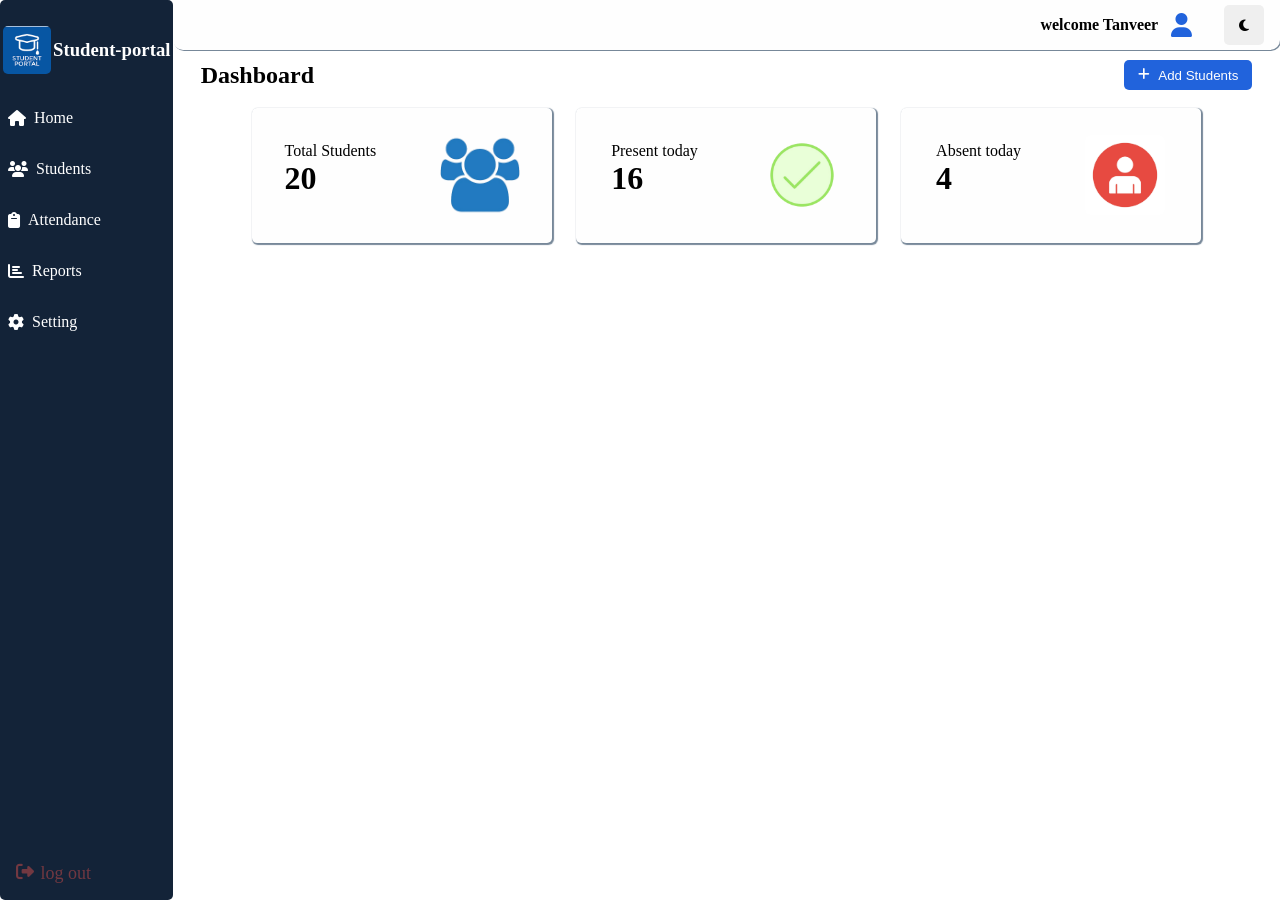
==== dashboard.html @ 8c80f7cb "half Ui of dashboard" ====
<!DOCTYPE html>
<html lang="en">
<head>
    <meta charset="UTF-8">
    <meta name="viewport" content="width=device-width, initial-scale=1.0">
    <title>Student-portal Dashboard</title>
    <link rel="stylesheet" href="https://cdnjs.cloudflare.com/ajax/libs/font-awesome/6.7.2/css/all.min.css">
     <link rel="stylesheet" href="dashboard.css">
</head>
<body>
    <nav class="navbar">
        <span class="logo-top">
            <img src="portal-logo.png" alt="portal-logo">
            <h3>
                Student-portal
            </h3>
        </span>
        <ul>
            <li>
                <i class="fa-solid fa-house"></i>
                <a href=""></i>Home</a>
            </li>
            <li>
                <i class="fa-solid fa-users"></i>
                <a href="">Students</a>
            </li>
            <li>
                <i class="fa-solid  fa-clipboard"></i>
                <a href="">Attendance</a>
            </li>
            <li>
                <i class="fa-solid fa-chart-bar"></i>
                <a href="">Reports</a>
            </li>
            <li>
        <i class="fa-solid fa-gear"></i>
        <a href="">Setting</a>
            </li>
        </ul>
        <span class="logout">
            <a href=""> <i class="fa-solid fa-right-from-bracket"></i>log out</a>
        </span>
     </nav>
<main>
    <div class="header">
        <p class="user">
          <h4> welcome Tanveer</h4>  <i class="fa-solid fa-user usericon"></i>
        </p>
       <button class="theme"> <i class="fa-solid fa-moon"> </i></button>
    </div>

    <div class="dashboard">
        <h2>
            Dashboard
        </h2>
        <button class="addbtn">
            <i class="fa-solid fa-plus"></i>Add Students
        </button>
    </div>
    <div class="cards">
        <div class="card card1">
         <span class="title">
            Total Students
            <h4>
 20
            </h4>
            
         </span>
         <img src="users.png" alt="users">
        </div>
        <div class="card card2">
         <span class="title">
            Present today
            <h4>
  16
            </h4>
         </span>
         <img src="tick.png" alt="" class="tick">
        </div>
        <div class="card card3">
         <span class="title">
           Absent today
            <h4>
 4
            </h4>
         </span>
         <img src="image.png" alt="">
         
        </div>
    </div>
</main>
</body>
</html>
---- dashboard.css ----
* {
    margin: 0;
    padding: 0;
}

body,
html {
    height: 100%;
    width: 100%;
    display: flex;

}

nav {
    height: 100vh;
    width: 200px;
    background-color: #132338;
    border-radius: 5px;
    color: white;
    display: flex;
    flex-direction: column;
}

a {
    text-decoration: none;
    color: white;
}

ul {
    list-style: none;
    display: flex;
    justify-content: center;
    gap: 1rem;
    flex-direction: column;


}

li {
    height: 35px;

    width: auto;
    padding-left: 0.5rem;
    display: flex;
    align-items: center;
    gap: 0.5rem;
}

li:hover {
    background-color: #2163dc;
}

img {
    height: 48px;
    width: auto;
    border-radius: 5px;

}

.logo-top {
    height: 100px;
    width: 100%;
    display: flex;
    justify-content: center;
    justify-content: space-evenly;
    align-items: center;
}


.logout {
    margin-top: auto;
    padding: 1rem;
    justify-self: end;
    align-items: center;
    display: flex;


}

.logout a {
    color: #723841;
    font-size: large;
    font-weight: 500;
    display: flex;
    gap: 0.4rem;
}

main {
    height: 100vh;
    width: 100%;
    display: flex;
    flex-direction: column;
    align-items: center;
    

}

.header {
    height: 50px;
    width: 100%;
    display: flex;
    justify-content: end;
    align-items: center;
    background-color: #fefefe;
    box-shadow: 1px 1px lightslategray;
    border-bottom-left-radius: 10px;
    border-bottom-right-radius: 10px;


}

.theme {
    height: 40px;
    width: 40px;
    border-radius: 5px;
    border: none;
    margin-left: 1rem;
    margin-right: 1rem;
}

.usericon {
    font-size: x-large;
    color: #2163dc;
    margin-right: 1rem;
    margin-left: 0.8rem;
}

.dashboard {
    height: 50px;
    width: 95%;
    display: flex;
    align-items: center;
    justify-content: space-between;




}

.addbtn {
    height: 30px;
    width: 128px;
    border-radius: 5px;
    background-color: #2163dc;
    color: #fefefe;
    border: none;
    display: flex;
    gap: 0.5rem;
   justify-content: center;
   align-items: center;
}
.cards{
    height: 150px;
    width: 90%;
    display: flex;
    align-items: center;
    justify-content: center;
    justify-content: space-evenly;

}
.card{
    height: 90%;
    width: 300px;
    background-color: #fefefe;
    box-shadow: 1px 1px 1px 1px lightslategrey;
    border: none;
    border-radius: 5px;
    display: flex;
    align-items: center;
    justify-content: center;
    gap: 4rem;
}
.title{
    height: 90%;
    width: auto;
    display: flex;
    flex-direction: column;
    padding-top: 3.5rem;
}
.title h4{
    font-size:xx-large;
}
.card img{
    height: 80px;
    width: auto;
}
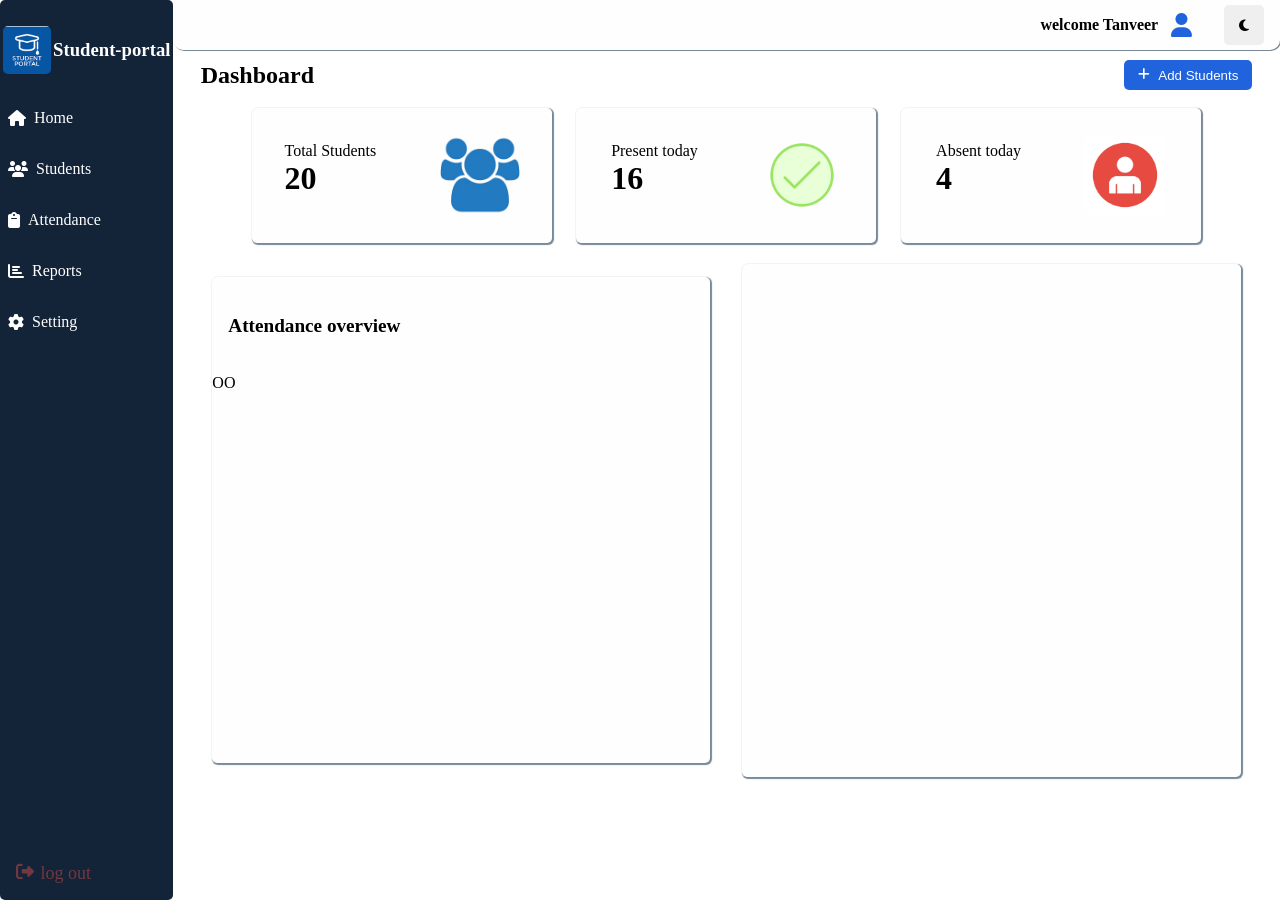
==== commit d0697f91: "Added student admission form" ====
--- a/dashboard.html
+++ b/dashboard.html
@@ -87,6 +87,21 @@
          <img src="image.png" alt="">
          
         </div>
+
+    </div>
+    <div class="chart-data">
+        <div class="chart">
+<div class="overview">
+    <h4>Attendance overview</h4>
+</div>
+<div class="roundchart">
+    OO
+</div>
+
+        </div>
+        <div class="attendance">
+
+        </div>
     </div>
 </main>
 </body>
--- a/dashboard.css
+++ b/dashboard.css
@@ -183,4 +183,51 @@
 .card img{
     height: 80px;
     width: auto;
+}
+.chart-data{
+    height: 60%;
+    width: 100%;
+    display: flex;
+    align-items: center;
+    justify-content: center;
+    gap: 2rem;
+}
+.chart{
+    height: 90%;
+    width: 45%;
+    background-color: #fefefe;
+    box-shadow: 1px 1px 1px 1px lightslategrey;
+    border: none;
+    border-radius: 5px;
+    display: flex;
+    align-items: center;
+    justify-content: center;
+    flex-direction: column;
+}
+.attendance{
+    height: 95%;
+    width: 45%;
+    background-color: #fefefe;
+    box-shadow: 1px 1px 1px 1px lightslategrey;
+    border: none;
+    border-radius: 5px;
+    display: flex;
+    align-items: center;
+    justify-content: center;
+   
+}
+.roundchart{
+    height: 80%;
+    width: 100%;
+
+}
+.overview{
+    display: flex;
+    align-items: center;
+    justify-content: flex-start;
+    height: 20%;
+    width: 100%;
+    padding-left: 2rem;
+    font-weight: 500;
+    font-size: larger;
 }
